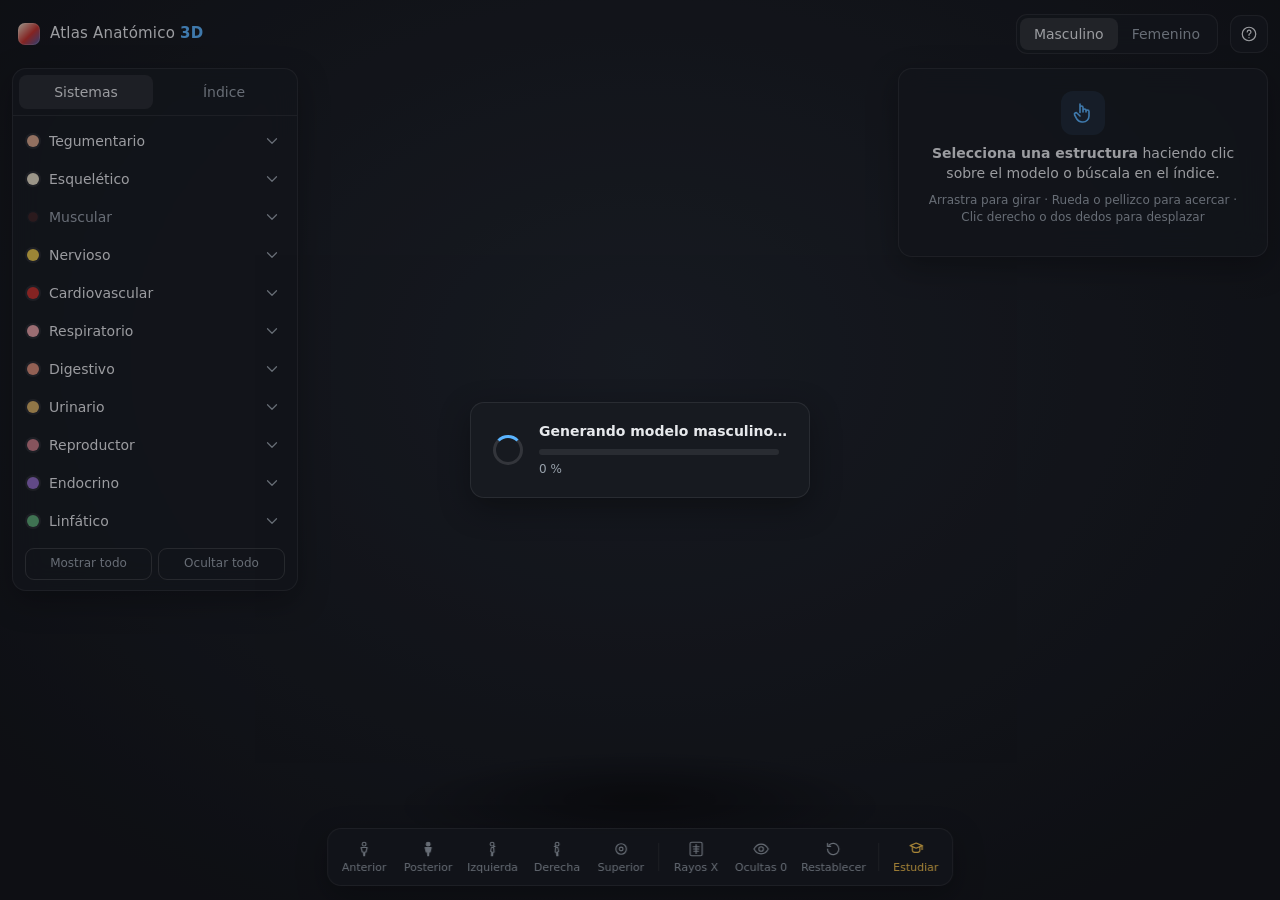
==== index.html @ 6d617e35 "Atlas anatómico 3D: modelo procedural masculino y femenino con fichas de estudio Aplicación web está" ====
<!doctype html>
<html lang="es">
<head>
  <meta charset="utf-8">
  <meta name="viewport" content="width=device-width, initial-scale=1, viewport-fit=cover">
  <title>Atlas Anatómico 3D</title>
  <meta name="description" content="Modelo 3D interactivo de la anatomía humana masculina y femenina para estudiar, con descripciones de cada estructura.">
  <meta name="theme-color" content="#0f1115">
  <link rel="icon" href="data:image/svg+xml,%3Csvg xmlns='http://www.w3.org/2000/svg' viewBox='0 0 64 64'%3E%3Ccircle cx='32' cy='12' r='8' fill='%23e8dfc8'/%3E%3Cpath d='M20 24h24l-4 18h-4l-2 18h-4l-2-18h-4z' fill='%23e8dfc8'/%3E%3C/svg%3E">
  <link rel="stylesheet" href="css/style.css">
  <script type="importmap">
    { "imports": { "three": "./vendor/three/three.module.min.js" } }
  </script>
</head>
<body>
  <canvas id="scene" aria-label="Modelo anatómico 3D interactivo"></canvas>

  <!-- Barra superior -->
  <header class="topbar">
    <button class="icon-btn only-mobile" id="btn-menu" aria-label="Abrir menú" title="Menú">
      <svg viewBox="0 0 24 24"><path d="M4 7h16M4 12h16M4 17h16"/></svg>
    </button>
    <div class="brand">
      <span class="brand-mark" aria-hidden="true"></span>
      <span>Atlas Anatómico <b>3D</b></span>
    </div>
    <div class="segmented" role="radiogroup" aria-label="Sexo del modelo">
      <button role="radio" aria-checked="true" data-sex="M" class="active">Masculino</button>
      <button role="radio" aria-checked="false" data-sex="F">Femenino</button>
    </div>
    <button class="icon-btn" id="btn-help" aria-label="Ayuda" title="Ayuda">
      <svg viewBox="0 0 24 24"><circle cx="12" cy="12" r="9"/><path d="M9.6 9.3a2.5 2.5 0 1 1 3.4 2.3c-.7.3-1 .8-1 1.5v.6M12 16.8v.2"/></svg>
    </button>
  </header>

  <!-- Panel izquierdo: sistemas e índice -->
  <aside class="panel left" id="panel-left" aria-label="Sistemas y estructuras">
    <div class="tabs" role="tablist">
      <button role="tab" aria-selected="true" class="active" data-tab="systems">Sistemas</button>
      <button role="tab" aria-selected="false" data-tab="index">Índice</button>
    </div>
    <div class="tab-body" id="tab-systems">
      <ul class="systems" id="systems-list"></ul>
      <div class="row-actions">
        <button class="chip-btn" id="btn-all-on">Mostrar todo</button>
        <button class="chip-btn" id="btn-all-off">Ocultar todo</button>
      </div>
    </div>
    <div class="tab-body hidden" id="tab-index">
      <label class="search">
        <svg viewBox="0 0 24 24"><circle cx="11" cy="11" r="6.5"/><path d="m16 16 4 4"/></svg>
        <input id="search" type="search" placeholder="Buscar estructura…" autocomplete="off" aria-label="Buscar estructura">
      </label>
      <div class="index-list" id="index-list"></div>
    </div>
  </aside>

  <!-- Panel derecho: información -->
  <aside class="panel right" id="panel-info" aria-live="polite">
    <div class="info-empty" id="info-empty">
      <div class="hint-icon" aria-hidden="true">
        <svg viewBox="0 0 24 24"><path d="M9 3v8.5M9 11.5V6.5a1.5 1.5 0 0 1 3 0V11m0-1.5a1.5 1.5 0 0 1 3 0V11m0-.5a1.5 1.5 0 0 1 3 0V15a6 6 0 0 1-6 6h-1a6 6 0 0 1-5-2.7L3.6 14a1.6 1.6 0 0 1 2.6-1.8L9 15"/></svg>
      </div>
      <p><b>Selecciona una estructura</b> haciendo clic sobre el modelo o búscala en el índice.</p>
      <p class="muted small">Arrastra para girar · Rueda o pellizco para acercar · Clic derecho o dos dedos para desplazar</p>
    </div>
    <div class="info hidden" id="info"></div>
  </aside>

  <!-- Barra inferior -->
  <nav class="toolbar" aria-label="Vistas y herramientas">
    <button class="tool" data-view="front" title="Vista anterior"><svg viewBox="0 0 24 24"><circle cx="12" cy="5.5" r="2.5"/><path d="M8 10h8l-1.5 6h-1.5l-.5 5h-1l-.5-5H9.5z"/></svg><span>Anterior</span></button>
    <button class="tool" data-view="back" title="Vista posterior"><svg viewBox="0 0 24 24"><circle cx="12" cy="5.5" r="2.5" fill="currentColor"/><path d="M8 10h8l-1.5 6h-1.5l-.5 5h-1l-.5-5H9.5z" fill="currentColor"/></svg><span>Posterior</span></button>
    <button class="tool" data-view="left" title="Vista lateral izquierda"><svg viewBox="0 0 24 24"><circle cx="12" cy="5.5" r="2.5"/><path d="M11 10h3l.5 6-1.5.5-.5 4.5h-1.5l.3-5L10 15z"/><path d="M14 8.5h1.6" /></svg><span>Izquierda</span></button>
    <button class="tool" data-view="right" title="Vista lateral derecha"><svg viewBox="0 0 24 24"><circle cx="12" cy="5.5" r="2.5"/><path d="M13 10h-3l-.5 6 1.5.5.5 4.5h1.5l-.3-5L14 15z"/><path d="M10 8.5H8.4"/></svg><span>Derecha</span></button>
    <button class="tool" data-view="top" title="Vista superior"><svg viewBox="0 0 24 24"><circle cx="12" cy="12" r="7"/><circle cx="12" cy="12" r="2.5"/></svg><span>Superior</span></button>
    <span class="sep" aria-hidden="true"></span>
    <button class="tool toggle" id="btn-xray" title="Modo rayos X (X)"><svg viewBox="0 0 24 24"><rect x="4" y="3" width="16" height="18" rx="2"/><path d="M12 6v12M8 9h8M8.5 12h7M9 15h6"/></svg><span>Rayos X</span></button>
    <button class="tool" id="btn-show-hidden" title="Mostrar estructuras ocultas"><svg viewBox="0 0 24 24"><path d="M2.5 12S6 5.5 12 5.5 21.5 12 21.5 12 18 18.5 12 18.5 2.5 12 2.5 12z"/><circle cx="12" cy="12" r="3"/></svg><span>Ocultas <em id="hidden-count">0</em></span></button>
    <button class="tool" id="btn-reset" title="Restablecer vista"><svg viewBox="0 0 24 24"><path d="M4.5 12a7.5 7.5 0 1 0 2.2-5.3M4.5 4.5v4h4"/></svg><span>Restablecer</span></button>
    <span class="sep" aria-hidden="true"></span>
    <button class="tool accent" id="btn-quiz" title="Modo estudio: autoevaluación"><svg viewBox="0 0 24 24"><path d="M4 7.5 12 4l8 3.5-8 3.5z"/><path d="M7 9.2v4.3c0 1.5 2.2 3 5 3s5-1.5 5-3V9.2M20 7.5v5"/></svg><span>Estudiar</span></button>
  </nav>

  <div class="tooltip hidden" id="tooltip" role="tooltip"></div>

  <div class="loading" id="loading">
    <div class="loading-card">
      <div class="spinner" aria-hidden="true"></div>
      <div>
        <div class="loading-title" id="loading-title">Generando modelo anatómico…</div>
        <div class="bar"><span id="loading-bar"></span></div>
        <div class="muted small" id="loading-detail">Preparando</div>
      </div>
    </div>
  </div>

  <dialog id="help" class="dialog">
    <form method="dialog">
      <h2>Cómo usar el atlas</h2>
      <ul class="help-list">
        <li><b>Girar:</b> arrastra con el ratón o un dedo. <b>Acercar:</b> rueda o pellizco. <b>Desplazar:</b> clic derecho o dos dedos.</li>
        <li><b>Seleccionar:</b> haz clic en cualquier estructura para ver su descripción. Doble clic para centrarla.</li>
        <li><b>Sistemas:</b> muestra u oculta cada sistema y ajusta su opacidad. La piel empieza semitransparente para ver el interior.</li>
        <li><b>Índice:</b> busca cualquier estructura por su nombre.</li>
        <li><b>Rayos X:</b> vuelve todo translúcido salvo la estructura seleccionada.</li>
        <li><b>Estudiar:</b> autoevaluación; se resalta una estructura y debes identificarla.</li>
        <li><b>Atajos:</b> <kbd>Esc</kbd> deseleccionar · <kbd>F</kbd> centrar · <kbd>I</kbd> aislar · <kbd>H</kbd> ocultar · <kbd>X</kbd> rayos X · <kbd>1</kbd>–<kbd>5</kbd> vistas</li>
      </ul>
      <p class="muted small">El modelo es una representación esquemática generada por ordenador con proporciones de un adulto medio; las descripciones siguen la Terminologia Anatomica. Es un recurso de estudio y no sustituye a los textos de referencia ni al consejo médico.</p>
      <div class="dialog-actions"><button class="btn-primary" value="ok">Entendido</button></div>
    </form>
  </dialog>

  <script type="module" src="js/app.js"></script>
</body>
</html>
---- css/style.css ----
:root {
  --bg: #0f1115;
  --bg-2: #181c22;
  --panel: rgba(22, 25, 31, 0.86);
  --panel-solid: #171a20;
  --line: rgba(255, 255, 255, 0.08);
  --line-2: rgba(255, 255, 255, 0.14);
  --text: #e7e9ec;
  --muted: #98a1ab;
  --accent: #5ab4ff;
  --accent-2: #ffc94d;
  --good: #59c48a;
  --bad: #ef6b63;
  --radius: 14px;
  --shadow: 0 10px 30px rgba(0, 0, 0, 0.35);
  --font: system-ui, -apple-system, "Segoe UI", Roboto, "Helvetica Neue", Arial, sans-serif;
  color-scheme: dark;
}

* { box-sizing: border-box; }
html, body { margin: 0; height: 100%; }
body {
  background: radial-gradient(1200px 900px at 50% 40%, #1d222a 0%, var(--bg) 70%);
  color: var(--text);
  font: 14px/1.45 var(--font);
  overflow: hidden;
  -webkit-font-smoothing: antialiased;
}
#scene { position: fixed; inset: 0; width: 100%; height: 100%; display: block; touch-action: none; outline: none; }
.hidden { display: none !important; }
.muted { color: var(--muted); }
.small { font-size: 12px; }
button { font: inherit; color: inherit; }
svg { width: 18px; height: 18px; fill: none; stroke: currentColor; stroke-width: 1.6; stroke-linecap: round; stroke-linejoin: round; flex: none; }

/* ---------- Barra superior ---------- */
.topbar {
  position: fixed; top: 12px; left: 12px; right: 12px; height: 44px;
  display: flex; align-items: center; gap: 12px; pointer-events: none; z-index: 5;
}
.topbar > * { pointer-events: auto; }
.brand { display: flex; align-items: center; gap: 10px; font-size: 15px; letter-spacing: 0.2px; padding: 0 6px; white-space: nowrap; }
.brand b { color: var(--accent); font-weight: 650; }
.brand-mark { width: 22px; height: 22px; border-radius: 7px; background: linear-gradient(135deg, #e8dfc8, #c4302b 55%, #3c5aa8); box-shadow: 0 0 0 1px var(--line-2) inset; }
.segmented {
  margin-left: auto; display: flex; padding: 3px; border-radius: 11px; background: var(--panel);
  border: 1px solid var(--line); backdrop-filter: blur(12px); -webkit-backdrop-filter: blur(12px);
}
.segmented button { border: 0; background: none; padding: 6px 14px; border-radius: 8px; cursor: pointer; color: var(--muted); }
.segmented button.active { background: rgba(255, 255, 255, 0.1); color: var(--text); }
.segmented button:focus-visible, .icon-btn:focus-visible, .tool:focus-visible, .chip-btn:focus-visible { outline: 2px solid var(--accent); outline-offset: 2px; }
.icon-btn {
  width: 38px; height: 38px; display: grid; place-items: center; border-radius: 11px; cursor: pointer;
  background: var(--panel); border: 1px solid var(--line); backdrop-filter: blur(12px); -webkit-backdrop-filter: blur(12px);
}
.icon-btn:hover { border-color: var(--line-2); }
.only-mobile { display: none; }

/* ---------- Paneles ---------- */
.panel {
  position: fixed; z-index: 4; background: var(--panel); border: 1px solid var(--line); border-radius: var(--radius);
  box-shadow: var(--shadow); backdrop-filter: blur(14px); -webkit-backdrop-filter: blur(14px);
  display: flex; flex-direction: column; overflow: hidden;
}
.panel.left { top: 68px; left: 12px; width: 286px; max-height: calc(100% - 150px); }
.panel.right { top: 68px; right: 12px; width: 370px; max-height: calc(100% - 150px); }

.tabs { display: flex; gap: 4px; padding: 6px; border-bottom: 1px solid var(--line); }
.tabs button { flex: 1; border: 0; background: none; padding: 7px 0; border-radius: 8px; cursor: pointer; color: var(--muted); }
.tabs button.active { background: rgba(255, 255, 255, 0.08); color: var(--text); }
.tab-body { overflow-y: auto; padding: 6px; scrollbar-width: thin; }

.systems { list-style: none; margin: 0; padding: 0; }
.sys { border-radius: 10px; padding: 6px 8px; }
.sys:hover { background: rgba(255, 255, 255, 0.04); }
.sys-row { display: flex; align-items: center; gap: 10px; }
.sys-toggle {
  display: flex; align-items: center; gap: 10px; flex: 1; min-width: 0; border: 0; background: none; padding: 2px 0; cursor: pointer; text-align: left;
}
.sys-dot { width: 12px; height: 12px; border-radius: 50%; flex: none; box-shadow: 0 0 0 2px rgba(255, 255, 255, 0.08); transition: opacity .15s, transform .15s; }
.sys.off .sys-dot { opacity: 0.25; transform: scale(0.8); }
.sys.off .sys-name { color: var(--muted); }
.sys-name { flex: 1; white-space: nowrap; overflow: hidden; text-overflow: ellipsis; }
.sys-count { color: var(--muted); font-size: 11px; font-variant-numeric: tabular-nums; }
.sys-more { border: 0; background: none; color: var(--muted); width: 26px; height: 26px; border-radius: 7px; cursor: pointer; display: grid; place-items: center; }
.sys-more:hover { color: var(--text); background: rgba(255, 255, 255, 0.06); }
.sys-extra { display: none; align-items: center; gap: 8px; padding: 6px 0 2px 22px; }
.sys.open .sys-extra { display: flex; }
.sys-extra input[type=range] { flex: 1; accent-color: var(--accent); }
.sys-extra .solo { border: 1px solid var(--line-2); background: none; border-radius: 7px; padding: 2px 8px; font-size: 12px; cursor: pointer; color: var(--muted); }
.sys-extra .solo:hover { color: var(--text); }
.sys-desc { display: none; font-size: 12px; color: var(--muted); padding: 4px 0 2px 22px; }
.sys.open .sys-desc { display: block; }

.row-actions { display: flex; gap: 6px; padding: 8px 6px 4px; }
.chip-btn { flex: 1; border: 1px solid var(--line-2); background: none; border-radius: 9px; padding: 6px 8px; cursor: pointer; color: var(--muted); font-size: 12px; }
.chip-btn:hover { color: var(--text); }

.search { display: flex; align-items: center; gap: 8px; padding: 0 10px; margin: 2px 2px 8px; border-radius: 10px; background: rgba(255, 255, 255, 0.05); border: 1px solid var(--line); }
.search input { flex: 1; border: 0; background: none; color: var(--text); padding: 9px 0; outline: none; font: inherit; }
.search:focus-within { border-color: var(--accent); }
.index-group h4 { margin: 10px 6px 4px; font-size: 11px; text-transform: uppercase; letter-spacing: 0.8px; color: var(--muted); display: flex; align-items: center; gap: 6px; }
.index-group h4 i { width: 8px; height: 8px; border-radius: 50%; display: inline-block; }
.index-item { display: block; width: 100%; text-align: left; border: 0; background: none; padding: 5px 8px 5px 20px; border-radius: 8px; cursor: pointer; color: var(--text); }
.index-item:hover, .index-item.active { background: rgba(90, 180, 255, 0.12); }
.index-item small { color: var(--muted); margin-left: 6px; }
.index-empty { padding: 16px; color: var(--muted); text-align: center; }

/* ---------- Información ---------- */
.info-empty { padding: 22px 20px; text-align: center; }
.info-empty p { margin: 8px 0; }
.hint-icon { width: 44px; height: 44px; margin: 0 auto 6px; border-radius: 12px; display: grid; place-items: center; background: rgba(90, 180, 255, 0.1); color: var(--accent); }
.hint-icon svg { width: 24px; height: 24px; }
.info { overflow-y: auto; padding: 16px 18px 18px; scrollbar-width: thin; }
.info-head { display: flex; align-items: flex-start; gap: 10px; }
.info-head h2 { margin: 0; font-size: 19px; line-height: 1.25; font-weight: 650; flex: 1; }
.info .latin { color: var(--muted); font-style: italic; margin: 3px 0 10px; }
.chips { display: flex; flex-wrap: wrap; gap: 6px; margin-bottom: 12px; }
.chip { display: inline-flex; align-items: center; gap: 6px; font-size: 12px; padding: 3px 9px; border-radius: 999px; background: rgba(255, 255, 255, 0.06); border: 1px solid var(--line); }
.chip i { width: 8px; height: 8px; border-radius: 50%; }
.info p.desc { margin: 0 0 12px; }
.info .sx { margin: -4px 0 12px; padding: 8px 10px; border-radius: 10px; background: rgba(201, 123, 134, 0.12); border: 1px solid rgba(201, 123, 134, 0.25); font-size: 13px; }
.info h3 { font-size: 11px; text-transform: uppercase; letter-spacing: 0.9px; color: var(--muted); margin: 14px 0 6px; font-weight: 600; }
.info ul { margin: 0; padding-left: 18px; }
.info li { margin: 3px 0; }
.info table { width: 100%; border-collapse: collapse; font-size: 13px; }
.info td { vertical-align: top; padding: 6px 0; border-top: 1px solid var(--line); }
.info td:first-child { color: var(--muted); width: 34%; padding-right: 10px; }
.clinic { margin-top: 14px; padding: 10px 12px; border-radius: 10px; background: rgba(255, 201, 77, 0.08); border: 1px solid rgba(255, 201, 77, 0.22); font-size: 13px; }
.clinic b { color: var(--accent-2); }
.info-actions { display: flex; flex-wrap: wrap; gap: 6px; margin: 2px 0 14px; }
.act { display: inline-flex; align-items: center; gap: 6px; border: 1px solid var(--line-2); background: rgba(255, 255, 255, 0.03); border-radius: 9px; padding: 5px 10px; cursor: pointer; font-size: 12.5px; }
.act:hover { border-color: var(--accent); }
.act.on { background: rgba(90, 180, 255, 0.16); border-color: var(--accent); }
.act svg { width: 15px; height: 15px; }
.close-x { border: 0; background: none; width: 30px; height: 30px; border-radius: 8px; cursor: pointer; color: var(--muted); display: grid; place-items: center; flex: none; }
.close-x:hover { background: rgba(255, 255, 255, 0.07); color: var(--text); }

/* ---------- Modo estudio ---------- */
.quiz-q { font-size: 16px; margin: 4px 0 12px; }
.quiz-score { display: flex; gap: 12px; color: var(--muted); font-size: 12px; margin-bottom: 10px; font-variant-numeric: tabular-nums; }
.quiz-score b { color: var(--text); }
.quiz-opts { display: grid; gap: 8px; }
.quiz-opt { text-align: left; border: 1px solid var(--line-2); background: rgba(255, 255, 255, 0.03); border-radius: 10px; padding: 10px 12px; cursor: pointer; }
.quiz-opt:hover:not(:disabled) { border-color: var(--accent); }
.quiz-opt.right { border-color: var(--good); background: rgba(89, 196, 138, 0.14); }
.quiz-opt.wrong { border-color: var(--bad); background: rgba(239, 107, 99, 0.14); }
.quiz-opt:disabled { cursor: default; }
.quiz-foot { display: flex; gap: 8px; margin-top: 12px; }
.btn-primary { border: 0; background: var(--accent); color: #06121e; font-weight: 600; border-radius: 10px; padding: 8px 14px; cursor: pointer; }
.btn-ghost { border: 1px solid var(--line-2); background: none; border-radius: 10px; padding: 8px 14px; cursor: pointer; }

/* ---------- Barra de herramientas ---------- */
.toolbar {
  position: fixed; bottom: 14px; left: 50%; transform: translateX(-50%); z-index: 5;
  display: flex; align-items: center; gap: 2px; padding: 5px; border-radius: 14px;
  background: var(--panel); border: 1px solid var(--line); box-shadow: var(--shadow);
  backdrop-filter: blur(14px); -webkit-backdrop-filter: blur(14px); max-width: calc(100% - 24px); overflow-x: auto; scrollbar-width: none;
}
.tool { display: flex; flex-direction: column; align-items: center; gap: 2px; min-width: 62px; padding: 6px 6px 4px; border: 0; background: none; border-radius: 10px; cursor: pointer; color: var(--muted); font-size: 11px; }
.tool:hover { color: var(--text); background: rgba(255, 255, 255, 0.05); }
.tool.on { color: var(--accent); background: rgba(90, 180, 255, 0.12); }
.tool.accent { color: var(--accent-2); }
.tool em { font-style: normal; font-variant-numeric: tabular-nums; }
.sep { width: 1px; height: 28px; background: var(--line); margin: 0 4px; flex: none; }

/* ---------- Tooltip y carga ---------- */
.tooltip { position: fixed; z-index: 6; pointer-events: none; padding: 4px 9px; border-radius: 8px; background: rgba(10, 12, 15, 0.9); border: 1px solid var(--line-2); font-size: 12.5px; white-space: nowrap; transform: translate(12px, 12px); }
.loading { position: fixed; inset: 0; z-index: 10; display: grid; place-items: center; background: rgba(12, 14, 18, 0.35); transition: opacity .3s; }
.loading.fade { opacity: 0; pointer-events: none; }
.loading-card { display: flex; gap: 16px; align-items: center; padding: 18px 22px; border-radius: var(--radius); background: var(--panel-solid); border: 1px solid var(--line); box-shadow: var(--shadow); min-width: 320px; }
.loading-title { font-weight: 600; margin-bottom: 8px; }
.bar { height: 6px; border-radius: 6px; background: rgba(255, 255, 255, 0.08); overflow: hidden; width: 240px; margin-bottom: 6px; }
.bar span { display: block; height: 100%; width: 0; background: linear-gradient(90deg, var(--accent), #8fd0ff); transition: width .2s; }
.spinner { width: 30px; height: 30px; border-radius: 50%; border: 3px solid rgba(255, 255, 255, 0.12); border-top-color: var(--accent); animation: spin 0.9s linear infinite; flex: none; }
@keyframes spin { to { transform: rotate(360deg); } }

.dialog { max-width: 520px; width: calc(100% - 32px); border: 1px solid var(--line-2); border-radius: var(--radius); background: var(--panel-solid); color: var(--text); padding: 20px 22px; box-shadow: var(--shadow); }
.dialog::backdrop { background: rgba(0, 0, 0, 0.5); }
.dialog h2 { margin: 0 0 10px; font-size: 18px; }
.help-list { padding-left: 18px; margin: 0 0 12px; }
.help-list li { margin: 6px 0; }
kbd { font: 12px var(--font); border: 1px solid var(--line-2); border-bottom-width: 2px; border-radius: 5px; padding: 0 5px; background: rgba(255, 255, 255, 0.05); }
.dialog-actions { display: flex; justify-content: flex-end; }

/* ---------- Responsive ---------- */
@media (max-width: 1100px) {
  .panel.right { width: 330px; }
  .panel.left { width: 256px; }
}
@media (max-width: 760px) {
  .only-mobile { display: grid; }
  .brand span:not(.brand-mark) { display: none; }
  .topbar { top: 8px; left: 8px; right: 8px; gap: 8px; }
  .panel.left { top: 60px; left: 8px; right: 8px; width: auto; max-height: 60%; transform: translateY(-8px); opacity: 0; pointer-events: none; transition: .2s; }
  .panel.left.open { transform: none; opacity: 1; pointer-events: auto; }
  .panel.right { top: auto; bottom: 78px; left: 8px; right: 8px; width: auto; max-height: 44%; }
  .panel.right.empty { display: none; }
  .toolbar { bottom: 8px; }
  .tool { min-width: 54px; }
  .tool span { font-size: 10px; }
  .loading-card { min-width: 0; width: calc(100% - 32px); }
  .bar { width: 100%; }
}
@media (prefers-reduced-motion: reduce) {
  * { transition: none !important; animation-duration: 0.01ms !important; }
}
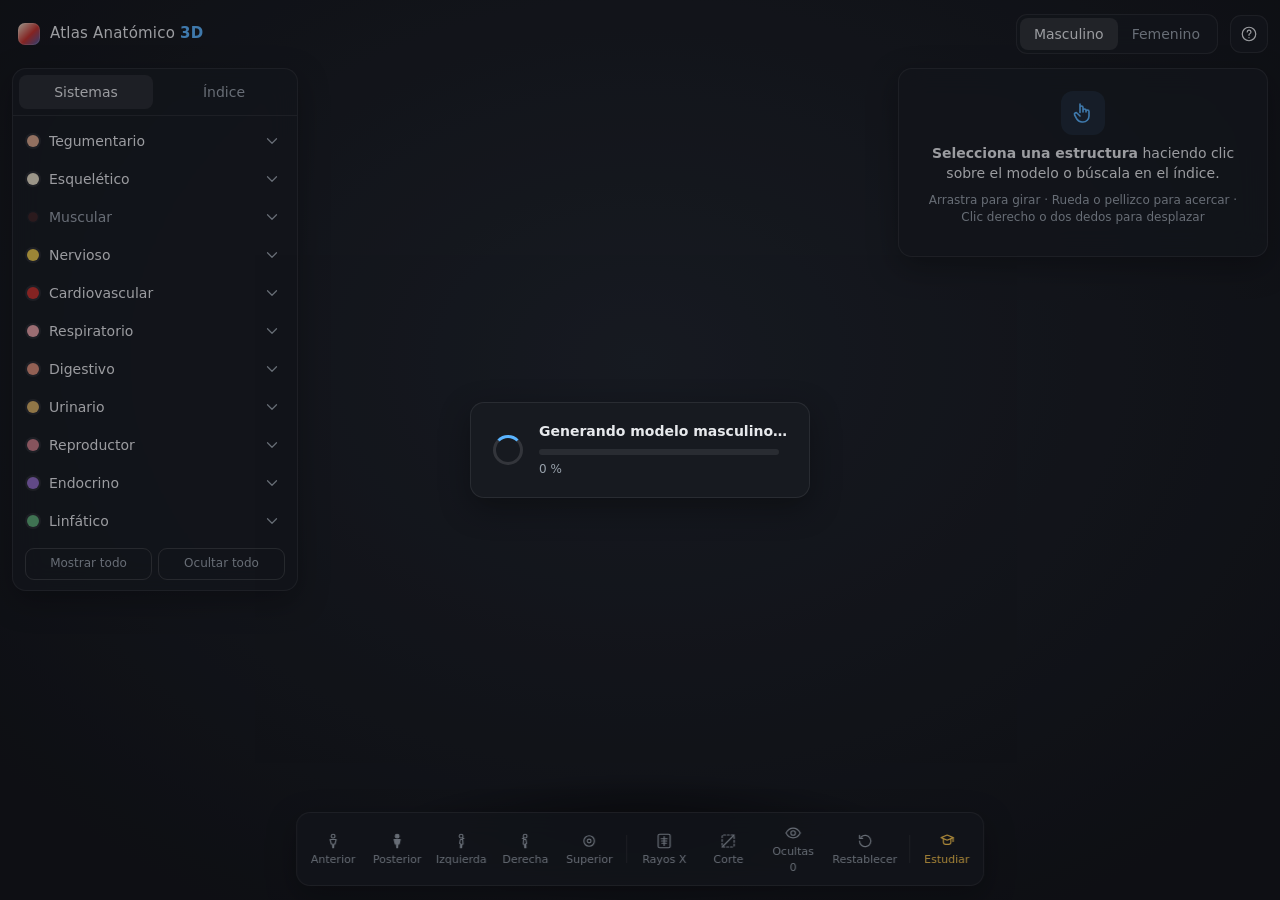
==== commit dd76b738: "Plano de corte, resaltado cian, ajustes móviles, mallas más ligeras y README - Herramienta de corte " ====
--- a/index.html
+++ b/index.html
@@ -76,11 +76,22 @@
     <button class="tool" data-view="top" title="Vista superior"><svg viewBox="0 0 24 24"><circle cx="12" cy="12" r="7"/><circle cx="12" cy="12" r="2.5"/></svg><span>Superior</span></button>
     <span class="sep" aria-hidden="true"></span>
     <button class="tool toggle" id="btn-xray" title="Modo rayos X (X)"><svg viewBox="0 0 24 24"><rect x="4" y="3" width="16" height="18" rx="2"/><path d="M12 6v12M8 9h8M8.5 12h7M9 15h6"/></svg><span>Rayos X</span></button>
+    <button class="tool toggle" id="btn-clip" title="Plano de corte"><svg viewBox="0 0 24 24"><path d="M4 20 20 4"/><rect x="4" y="4" width="16" height="16" rx="2" stroke-dasharray="2.5 2.5"/></svg><span>Corte</span></button>
     <button class="tool" id="btn-show-hidden" title="Mostrar estructuras ocultas"><svg viewBox="0 0 24 24"><path d="M2.5 12S6 5.5 12 5.5 21.5 12 21.5 12 18 18.5 12 18.5 2.5 12 2.5 12z"/><circle cx="12" cy="12" r="3"/></svg><span>Ocultas <em id="hidden-count">0</em></span></button>
     <button class="tool" id="btn-reset" title="Restablecer vista"><svg viewBox="0 0 24 24"><path d="M4.5 12a7.5 7.5 0 1 0 2.2-5.3M4.5 4.5v4h4"/></svg><span>Restablecer</span></button>
     <span class="sep" aria-hidden="true"></span>
     <button class="tool accent" id="btn-quiz" title="Modo estudio: autoevaluación"><svg viewBox="0 0 24 24"><path d="M4 7.5 12 4l8 3.5-8 3.5z"/><path d="M7 9.2v4.3c0 1.5 2.2 3 5 3s5-1.5 5-3V9.2M20 7.5v5"/></svg><span>Estudiar</span></button>
   </nav>
+
+  <div class="clip-panel hidden" id="clip-panel" role="group" aria-label="Plano de corte">
+    <div class="segmented small-seg">
+      <button data-axis="x" class="active">Sagital</button>
+      <button data-axis="z">Coronal</button>
+      <button data-axis="y">Transversal</button>
+    </div>
+    <input type="range" id="clip-range" min="0" max="1" step="0.005" value="0.5" aria-label="Posición del corte">
+    <button class="icon-btn" id="clip-flip" title="Invertir lado del corte" aria-label="Invertir lado del corte"><svg viewBox="0 0 24 24"><path d="M7 7h11l-3-3M17 17H6l3 3"/></svg></button>
+  </div>
 
   <div class="tooltip hidden" id="tooltip" role="tooltip"></div>
 
@@ -104,6 +115,8 @@
         <li><b>Sistemas:</b> muestra u oculta cada sistema y ajusta su opacidad. La piel empieza semitransparente para ver el interior.</li>
         <li><b>Índice:</b> busca cualquier estructura por su nombre.</li>
         <li><b>Rayos X:</b> vuelve todo translúcido salvo la estructura seleccionada.</li>
+        <li><b>Corte:</b> secciona el modelo con un plano sagital, coronal o transversal y desplázalo con el control deslizante.</li>
+        <li><b>Lados:</b> «izquierdo» y «derecho» se refieren siempre al lado del propio cuerpo (en la vista anterior, su izquierda aparece a tu derecha).</li>
         <li><b>Estudiar:</b> autoevaluación; se resalta una estructura y debes identificarla.</li>
         <li><b>Atajos:</b> <kbd>Esc</kbd> deseleccionar · <kbd>F</kbd> centrar · <kbd>I</kbd> aislar · <kbd>H</kbd> ocultar · <kbd>X</kbd> rayos X · <kbd>1</kbd>–<kbd>5</kbd> vistas</li>
       </ul>
--- a/css/style.css
+++ b/css/style.css
@@ -164,6 +164,18 @@
 .tool em { font-style: normal; font-variant-numeric: tabular-nums; }
 .sep { width: 1px; height: 28px; background: var(--line); margin: 0 4px; flex: none; }
 
+/* ---------- Plano de corte ---------- */
+.clip-panel {
+  position: fixed; bottom: 84px; left: 50%; transform: translateX(-50%); z-index: 5;
+  display: flex; align-items: center; gap: 10px; padding: 6px 8px; border-radius: 14px;
+  background: var(--panel); border: 1px solid var(--line); box-shadow: var(--shadow);
+  backdrop-filter: blur(14px); -webkit-backdrop-filter: blur(14px);
+}
+.clip-panel .segmented { margin: 0; }
+.small-seg button { padding: 5px 10px; font-size: 12.5px; }
+.clip-panel input[type=range] { width: 200px; accent-color: var(--accent); }
+.clip-panel .icon-btn { width: 32px; height: 32px; }
+
 /* ---------- Tooltip y carga ---------- */
 .tooltip { position: fixed; z-index: 6; pointer-events: none; padding: 4px 9px; border-radius: 8px; background: rgba(10, 12, 15, 0.9); border: 1px solid var(--line-2); font-size: 12.5px; white-space: nowrap; transform: translate(12px, 12px); }
 .loading { position: fixed; inset: 0; z-index: 10; display: grid; place-items: center; background: rgba(12, 14, 18, 0.35); transition: opacity .3s; }
@@ -196,9 +208,15 @@
   .panel.left.open { transform: none; opacity: 1; pointer-events: auto; }
   .panel.right { top: auto; bottom: 78px; left: 8px; right: 8px; width: auto; max-height: 44%; }
   .panel.right.empty { display: none; }
-  .toolbar { bottom: 8px; }
-  .tool { min-width: 54px; }
-  .tool span { font-size: 10px; }
+  .toolbar { bottom: 8px; gap: 0; padding: 4px; }
+  .tool { min-width: 36px; padding: 8px 4px; }
+  .tool span { display: none; }
+  .tool #hidden-count { display: none; }
+  .sep { margin: 0 2px; height: 22px; }
+  body.menu-open .panel.right { display: none; }
+  .clip-panel { bottom: 62px; width: calc(100% - 16px); }
+  .clip-panel input[type=range] { flex: 1; width: auto; min-width: 60px; }
+  .panel.left.open { z-index: 7; }
   .loading-card { min-width: 0; width: calc(100% - 32px); }
   .bar { width: 100%; }
 }
